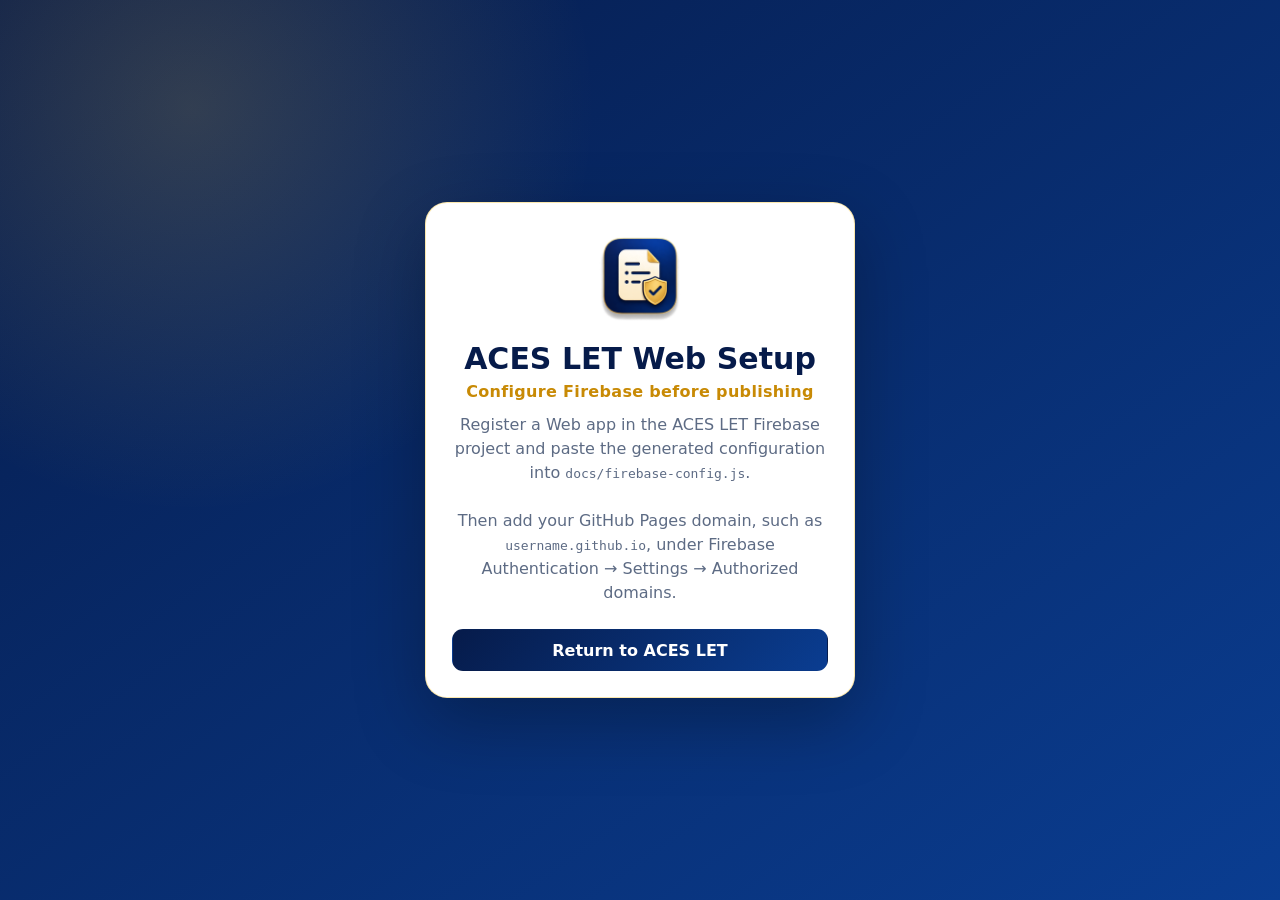
==== docs/setup.html @ 798a3f9c "Add files via upload" ====
<!doctype html>
<html lang="en">
<head>
  <meta charset="UTF-8" />
  <meta name="viewport" content="width=device-width, initial-scale=1" />
  <meta name="theme-color" content="#061B4A" />
  <title>ACES LET Web Setup</title>
  <link rel="stylesheet" href="./styles.css" />
</head>
<body>
  <section class="setup-page">
    <div class="setup-card">
      <img class="brand-logo" src="./assets/icon-192.png" alt="ACES LET icon" />
      <h1>ACES LET Web Setup</h1>
      <p class="tagline">Configure Firebase before publishing</p>
      <p class="auth-intro">Register a Web app in the ACES LET Firebase project and paste the generated configuration into <code>docs/firebase-config.js</code>.</p>
      <p class="auth-intro">Then add your GitHub Pages domain, such as <code>username.github.io</code>, under Firebase Authentication → Settings → Authorized domains.</p>
      <a class="primary-button full-button" style="display:grid;place-items:center;text-decoration:none" href="./">Return to ACES LET</a>
    </div>
  </section>
</body>
</html>
---- docs/styles.css ----
:root {
  --navy: #061b4a;
  --navy-2: #082965;
  --royal: #0a3d91;
  --blue: #1256c4;
  --gold: #f7c948;
  --gold-dark: #c88a05;
  --cream: #fff4cf;
  --warm-white: #fffdf6;
  --surface: #ffffff;
  --text: #11213d;
  --muted: #5d6b84;
  --border: rgba(6, 27, 74, 0.14);
  --success: #137333;
  --success-bg: #e9f6ed;
  --error: #b42318;
  --error-bg: #fcebea;
  --warning: #9a6700;
  --warning-bg: #fff7df;
  --shadow: 0 10px 30px rgba(6, 27, 74, 0.08);
  --content-width: 860px;
  font-family: Inter, ui-sans-serif, system-ui, -apple-system, BlinkMacSystemFont, "Segoe UI", sans-serif;
  color: var(--text);
  background: var(--warm-white);
  font-synthesis: none;
}

* { box-sizing: border-box; }
html, body { min-height: 100%; margin: 0; background: var(--warm-white); }
body { -webkit-font-smoothing: antialiased; }
button, input, textarea, select { font: inherit; }
button { cursor: pointer; }
button:disabled { cursor: not-allowed; opacity: 0.58; }

#app { min-height: 100vh; }

.signin-page,
.setup-page {
  min-height: 100vh;
  display: grid;
  place-items: center;
  padding: 28px 18px;
  background:
    radial-gradient(circle at 15% 12%, rgba(247, 201, 72, 0.18), transparent 30%),
    linear-gradient(145deg, var(--navy), var(--royal));
}

.auth-card,
.setup-card {
  width: min(100%, 430px);
  background: var(--surface);
  border: 1px solid rgba(247, 201, 72, 0.45);
  border-radius: 22px;
  padding: 30px 26px 26px;
  box-shadow: 0 24px 70px rgba(0, 0, 0, 0.28);
}

.brand-logo { width: 92px; height: 92px; display: block; margin: 0 auto 16px; border-radius: 22px; }
.auth-card h1, .setup-card h1 { margin: 0; text-align: center; color: var(--navy); font-size: 30px; }
.tagline { text-align: center; color: var(--gold-dark); font-weight: 750; margin: 6px 0 12px; letter-spacing: 0.02em; }
.auth-intro { text-align: center; color: var(--muted); line-height: 1.5; margin: 0 0 24px; }

.field { display: grid; gap: 7px; margin-bottom: 15px; }
.field label { color: var(--navy); font-size: 13px; font-weight: 750; }
.field input, .field textarea, .field select {
  width: 100%;
  border: 1px solid rgba(6, 27, 74, 0.22);
  background: #fff;
  color: var(--text);
  border-radius: 11px;
  padding: 12px 13px;
  outline: none;
  transition: border-color 0.15s, box-shadow 0.15s;
}
.field input:focus, .field textarea:focus, .field select:focus {
  border-color: var(--gold-dark);
  box-shadow: 0 0 0 3px rgba(247, 201, 72, 0.22);
}

.password-wrap { position: relative; }
.password-wrap input { padding-right: 52px; }
.icon-text-button {
  border: 0;
  background: transparent;
  color: var(--royal);
  font-weight: 750;
  padding: 6px;
}
.password-toggle { position: absolute; right: 7px; top: 50%; transform: translateY(-50%); font-size: 12px; }
.forgot-row { display: flex; justify-content: flex-end; margin: -5px 0 14px; }

.primary-button, .secondary-button, .danger-button, .gold-button, .compact-button {
  min-height: 42px;
  border-radius: 11px;
  border: 1px solid transparent;
  padding: 10px 15px;
  font-weight: 800;
}
.primary-button { background: linear-gradient(135deg, var(--navy), var(--royal)); color: #fff; }
.gold-button { background: var(--gold); color: var(--navy); border-color: var(--gold-dark); }
.secondary-button { background: #fff; color: var(--navy); border-color: rgba(6, 27, 74, 0.28); }
.danger-button { background: #fff; color: var(--error); border-color: rgba(180, 35, 24, 0.35); }
.full-button { width: 100%; }
.auth-note { margin: 16px 0 0; text-align: center; color: var(--muted); font-size: 13px; }
.error-text { color: var(--error); font-size: 13px; min-height: 18px; margin: 4px 0 8px; }

.shell { min-height: 100vh; padding-bottom: calc(76px + env(safe-area-inset-bottom)); background: var(--warm-white); }
.app-header {
  position: sticky;
  top: 0;
  z-index: 20;
  color: #fff;
  background: linear-gradient(135deg, var(--navy), var(--royal));
  border-bottom: 3px solid var(--gold);
}
.header-inner {
  max-width: var(--content-width);
  margin: 0 auto;
  min-height: 76px;
  display: flex;
  align-items: center;
  gap: 13px;
  padding: max(12px, env(safe-area-inset-top)) 18px 12px;
}
.header-logo { width: 48px; height: 48px; border-radius: 12px; flex: 0 0 auto; }
.header-copy { min-width: 0; flex: 1; }
.header-copy h1 { margin: 0; font-size: 20px; line-height: 1.25; overflow: hidden; text-overflow: ellipsis; white-space: nowrap; }
.header-copy p { margin: 3px 0 0; font-size: 12.5px; color: rgba(255,255,255,0.78); overflow: hidden; text-overflow: ellipsis; white-space: nowrap; }
.header-action, .header-back {
  width: 42px;
  height: 42px;
  border-radius: 10px;
  border: 1px solid rgba(247, 201, 72, 0.42);
  background: rgba(255,255,255,0.08);
  color: #fff;
  font-size: 20px;
}
.header-back { flex: 0 0 auto; }

.page { max-width: var(--content-width); margin: 0 auto; background: var(--surface); min-height: calc(100vh - 154px); }
.page-section { padding: 18px; border-bottom: 1px solid var(--border); }
.section-title { margin: 0 0 12px; color: var(--navy); font-size: 14px; text-transform: uppercase; letter-spacing: 0.08em; }

.notice { margin: 14px 18px 0; padding: 12px 14px; border-radius: 11px; border: 1px solid; font-size: 13px; line-height: 1.45; }
.notice.warning { color: var(--warning); background: var(--warning-bg); border-color: rgba(154,103,0,0.28); }
.notice.error { color: var(--error); background: var(--error-bg); border-color: rgba(180,35,24,0.25); }
.notice.success { color: var(--success); background: var(--success-bg); border-color: rgba(19,115,51,0.25); }

.list { background: var(--surface); }
.list-row {
  width: 100%;
  border: 0;
  border-bottom: 1px solid var(--border);
  background: var(--surface);
  color: inherit;
  text-align: left;
  display: flex;
  align-items: center;
  gap: 13px;
  padding: 15px 18px;
}
.list-row:hover, .list-row:focus-visible { background: var(--warm-white); }
.icon-tile {
  width: 44px;
  height: 44px;
  border-radius: 10px;
  display: grid;
  place-items: center;
  flex: 0 0 auto;
  background: var(--cream);
  border: 1px solid rgba(200,138,5,0.28);
  color: var(--navy);
  font-size: 21px;
}
.row-copy { min-width: 0; flex: 1; }
.row-title { color: var(--navy); font-size: 15.5px; font-weight: 800; line-height: 1.35; }
.row-subtitle { color: var(--muted); font-size: 12.5px; line-height: 1.45; margin-top: 3px; }
.row-meta { color: var(--gold-dark); font-size: 12px; font-weight: 750; margin-top: 5px; }
.chevron { color: var(--gold-dark); font-size: 22px; }

.quiz-row { padding: 16px 18px; border-bottom: 1px solid var(--border); }
.quiz-main { display: flex; gap: 13px; align-items: flex-start; }
.quiz-copy { min-width: 0; flex: 1; }
.quiz-title { color: var(--navy); font-size: 15.5px; font-weight: 820; line-height: 1.35; }
.quiz-meta { color: var(--muted); font-size: 12.5px; margin-top: 5px; }
.quiz-actions { display: grid; grid-template-columns: 1fr 1fr; gap: 8px; margin-top: 11px; }
.quiz-actions button { min-height: 44px; }
.game-button { background: var(--cream); color: var(--navy); border: 1px solid var(--gold-dark); }
.exam-button { background: #fff; color: var(--navy); border: 1px solid rgba(6,27,74,0.38); }

.empty-state { text-align: center; padding: 54px 22px; color: var(--muted); }
.empty-state .empty-icon { font-size: 44px; margin-bottom: 12px; }
.empty-state h2 { color: var(--navy); margin: 0 0 8px; font-size: 19px; }
.empty-state p { margin: 0; line-height: 1.55; }

.bottom-nav {
  position: fixed;
  left: 0; right: 0; bottom: 0;
  z-index: 30;
  background: linear-gradient(180deg, var(--navy-2), var(--navy));
  border-top: 1px solid rgba(247,201,72,0.58);
  padding-bottom: env(safe-area-inset-bottom);
}
.bottom-nav-inner { max-width: var(--content-width); margin: 0 auto; display: grid; grid-template-columns: repeat(4, 1fr); }
.nav-button {
  border: 0;
  min-height: 68px;
  background: transparent;
  color: rgba(255,255,255,0.68);
  display: grid;
  place-items: center;
  align-content: center;
  gap: 3px;
  font-size: 11px;
  font-weight: 750;
}
.nav-button .nav-icon { font-size: 22px; line-height: 1; }
.nav-button.active { color: var(--gold); background: rgba(247,201,72,0.10); }

.summary-hero { padding: 23px 18px 19px; text-align: center; border-bottom: 1px solid var(--border); }
.summary-label { color: var(--muted); font-size: 13px; }
.summary-number { color: var(--navy); font-size: clamp(42px, 10vw, 62px); font-weight: 900; line-height: 1; margin: 8px 0; }
.summary-caption { color: var(--muted); font-size: 13px; }
.metric-grid { display: grid; grid-template-columns: repeat(3, 1fr); border-bottom: 1px solid var(--border); }
.metric { padding: 16px 9px; text-align: center; border-right: 1px solid var(--border); }
.metric:last-child { border-right: 0; }
.metric-value { color: var(--navy); font-size: 20px; font-weight: 850; }
.metric-label { color: var(--muted); font-size: 11.5px; margin-top: 4px; }
.mode-row { padding: 13px 18px; border-bottom: 1px solid var(--border); }
.mode-top { display: flex; justify-content: space-between; gap: 12px; color: var(--navy); font-weight: 800; }
.mode-sub { color: var(--muted); font-size: 12px; margin-top: 3px; }
.progress-track { height: 7px; background: #e9edf4; border-radius: 999px; overflow: hidden; margin-top: 9px; }
.progress-fill { height: 100%; background: var(--royal); border-radius: inherit; }
.progress-fill.gold { background: var(--gold-dark); }
.chart { height: 160px; display: flex; align-items: flex-end; gap: 8px; padding: 18px 18px 10px; border-bottom: 1px solid var(--border); }
.bar-wrap { min-width: 0; flex: 1; height: 100%; display: flex; align-items: flex-end; justify-content: center; position: relative; }
.bar { width: min(30px, 75%); min-height: 3px; background: var(--royal); border-radius: 6px 6px 0 0; position: relative; }
.bar.latest { background: var(--gold-dark); }
.bar-label { position: absolute; top: -20px; left: 50%; transform: translateX(-50%); font-size: 10px; color: var(--muted); }

.history-score { text-align: right; flex: 0 0 auto; }
.history-score strong { display: block; color: var(--navy); font-size: 17px; }
.history-score span { color: var(--gold-dark); font-size: 12px; font-weight: 750; }

.profile-hero { padding: 24px 18px; display: flex; align-items: center; gap: 14px; border-bottom: 1px solid var(--border); }
.avatar { width: 58px; height: 58px; border-radius: 16px; display: grid; place-items: center; background: linear-gradient(135deg, var(--navy), var(--royal)); color: var(--gold); font-weight: 900; font-size: 21px; border: 2px solid var(--gold); }
.profile-hero h2 { margin: 0; color: var(--navy); font-size: 19px; }
.profile-hero p { margin: 4px 0 0; color: var(--muted); font-size: 13px; }
.profile-form { padding: 18px; border-bottom: 1px solid var(--border); }
.account-row { display: flex; align-items: center; gap: 12px; padding: 14px 18px; border-bottom: 1px solid var(--border); }
.account-row .row-copy { overflow-wrap: anywhere; }
.account-action { margin-left: auto; }

.mode-page { min-height: 100vh; background: var(--warm-white); }
.mode-content { max-width: 760px; margin: 0 auto; background: #fff; min-height: calc(100vh - 79px); padding-bottom: 22px; }
.progress-strip { padding: 12px 18px; border-bottom: 1px solid var(--border); color: var(--muted); font-size: 12.5px; display: flex; justify-content: space-between; gap: 10px; }
.question-block { padding: 22px 18px 15px; }
.question-number { color: var(--gold-dark); font-size: 12px; font-weight: 850; text-transform: uppercase; letter-spacing: 0.08em; }
.question-text { color: var(--text); font-size: 18px; line-height: 1.55; font-weight: 720; margin: 9px 0 0; white-space: pre-wrap; }
.choices { display: grid; gap: 9px; padding: 0 18px 16px; }
.choice {
  width: 100%;
  display: flex;
  align-items: flex-start;
  gap: 11px;
  text-align: left;
  color: var(--text);
  background: #fff;
  border: 1px solid rgba(6,27,74,0.22);
  border-radius: 11px;
  padding: 13px;
}
.choice:hover { background: var(--warm-white); }
.choice.selected { background: var(--cream); border-color: var(--gold-dark); }
.choice.correct { background: var(--success-bg); border-color: var(--success); color: var(--success); }
.choice.incorrect { background: var(--error-bg); border-color: var(--error); color: var(--error); }
.choice-letter { width: 29px; height: 29px; border-radius: 8px; display: grid; place-items: center; flex: 0 0 auto; background: rgba(6,27,74,0.07); font-weight: 900; color: var(--navy); }
.choice-text { padding-top: 3px; line-height: 1.45; white-space: pre-wrap; }
.feedback { margin: 0 18px 16px; padding: 15px; border-radius: 11px; border-left: 4px solid var(--gold-dark); background: var(--warm-white); }
.feedback h3 { color: var(--navy); margin: 0 0 7px; font-size: 15px; }
.feedback p { color: var(--text); margin: 0; line-height: 1.55; white-space: pre-wrap; }
.mode-actions { display: flex; gap: 9px; padding: 0 18px; }
.mode-actions > * { flex: 1; }

.result-hero { padding: 30px 18px 24px; text-align: center; border-bottom: 1px solid var(--border); }
.result-hero h2 { margin: 0; color: var(--navy); }
.result-score { color: var(--navy); font-size: 54px; font-weight: 900; margin: 12px 0 4px; }
.result-percent { color: var(--gold-dark); font-size: 18px; font-weight: 850; }
.result-actions { display: grid; gap: 9px; padding: 18px; }

.navigator-grid { display: grid; grid-template-columns: repeat(auto-fill, minmax(44px, 1fr)); gap: 8px; }
.navigator-button { height: 44px; border-radius: 9px; border: 1px solid var(--border); background: #fff; color: var(--navy); font-weight: 800; position: relative; }
.navigator-button.answered { background: var(--cream); border-color: var(--gold-dark); }
.navigator-button.current { outline: 2px solid var(--royal); }
.navigator-button.flagged::after { content: "⚑"; position: absolute; top: -6px; right: -3px; color: var(--error); font-size: 13px; }

.modal-backdrop { position: fixed; inset: 0; z-index: 100; background: rgba(3, 12, 35, 0.66); display: grid; place-items: center; padding: 18px; }
.modal { width: min(100%, 480px); max-height: min(86vh, 720px); overflow: auto; background: #fff; border-radius: 16px; border: 1px solid rgba(247,201,72,0.45); box-shadow: 0 30px 80px rgba(0,0,0,0.35); }
.modal-header { padding: 18px 18px 10px; }
.modal-header h2 { margin: 0; color: var(--navy); font-size: 19px; }
.modal-body { padding: 8px 18px 18px; color: var(--text); line-height: 1.55; }
.modal-actions { display: flex; gap: 9px; justify-content: flex-end; padding: 13px 18px 18px; border-top: 1px solid var(--border); }

.loading-overlay { position: fixed; inset: 0; z-index: 120; background: rgba(255,253,246,0.87); display: grid; place-items: center; padding: 20px; text-align: center; }
.spinner { width: 42px; height: 42px; border-radius: 50%; border: 4px solid rgba(6,27,74,0.16); border-top-color: var(--royal); animation: spin 0.8s linear infinite; margin: 0 auto 12px; }
@keyframes spin { to { transform: rotate(360deg); } }

.toast { position: fixed; z-index: 150; left: 50%; bottom: calc(86px + env(safe-area-inset-bottom)); transform: translateX(-50%); width: min(calc(100% - 36px), 520px); background: var(--navy); color: #fff; padding: 12px 15px; border-radius: 11px; border: 1px solid rgba(247,201,72,0.5); box-shadow: var(--shadow); font-size: 13px; }

@media (min-width: 760px) {
  .page, .mode-content { border-left: 1px solid var(--border); border-right: 1px solid var(--border); }
  .quiz-actions { width: 360px; margin-left: 57px; }
}
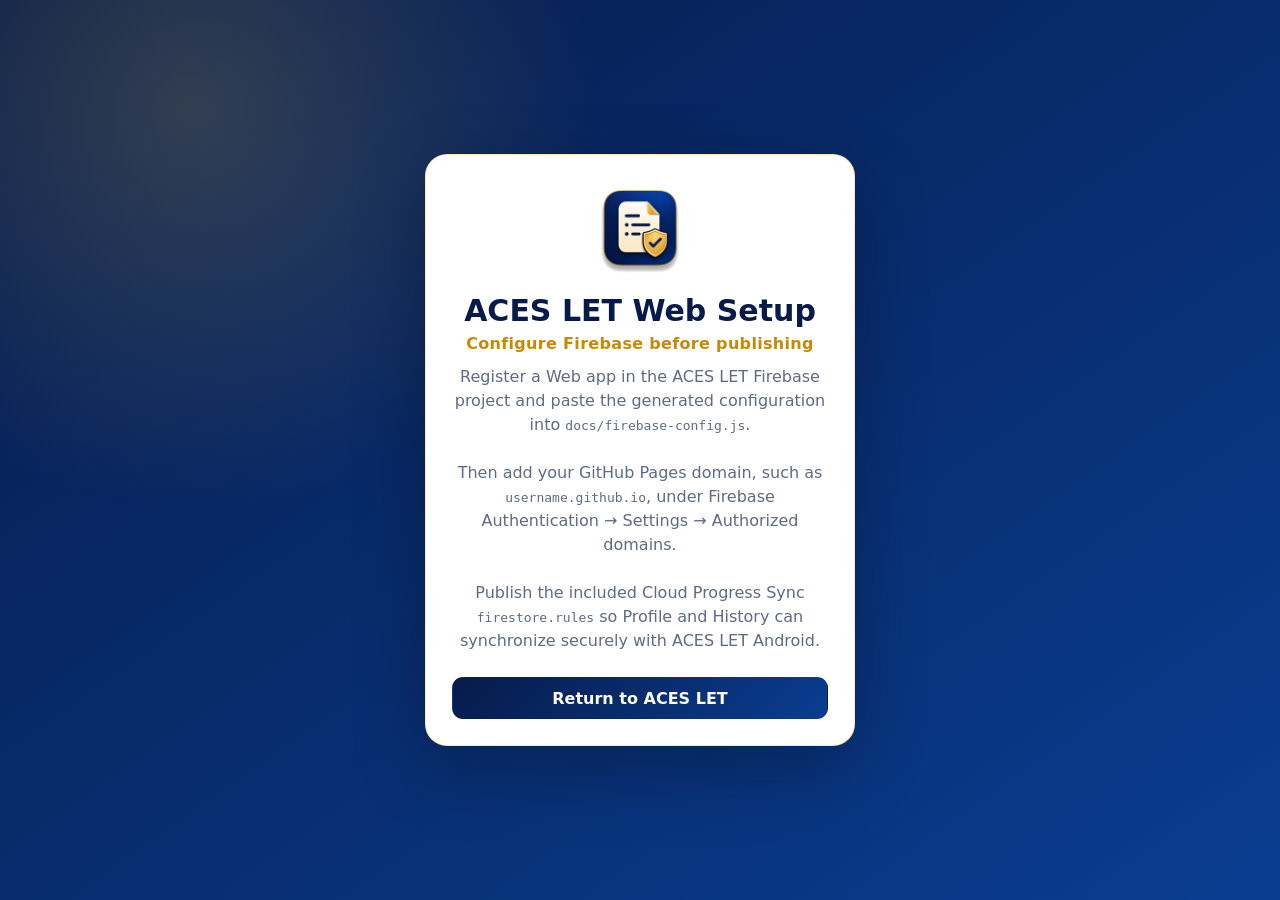
==== commit 4d66f313: "Add files via upload" ====
--- a/docs/setup.html
+++ b/docs/setup.html
@@ -15,6 +15,7 @@
       <p class="tagline">Configure Firebase before publishing</p>
       <p class="auth-intro">Register a Web app in the ACES LET Firebase project and paste the generated configuration into <code>docs/firebase-config.js</code>.</p>
       <p class="auth-intro">Then add your GitHub Pages domain, such as <code>username.github.io</code>, under Firebase Authentication → Settings → Authorized domains.</p>
+      <p class="auth-intro">Publish the included Cloud Progress Sync <code>firestore.rules</code> so Profile and History can synchronize securely with ACES LET Android.</p>
       <a class="primary-button full-button" style="display:grid;place-items:center;text-decoration:none" href="./">Return to ACES LET</a>
     </div>
   </section>
